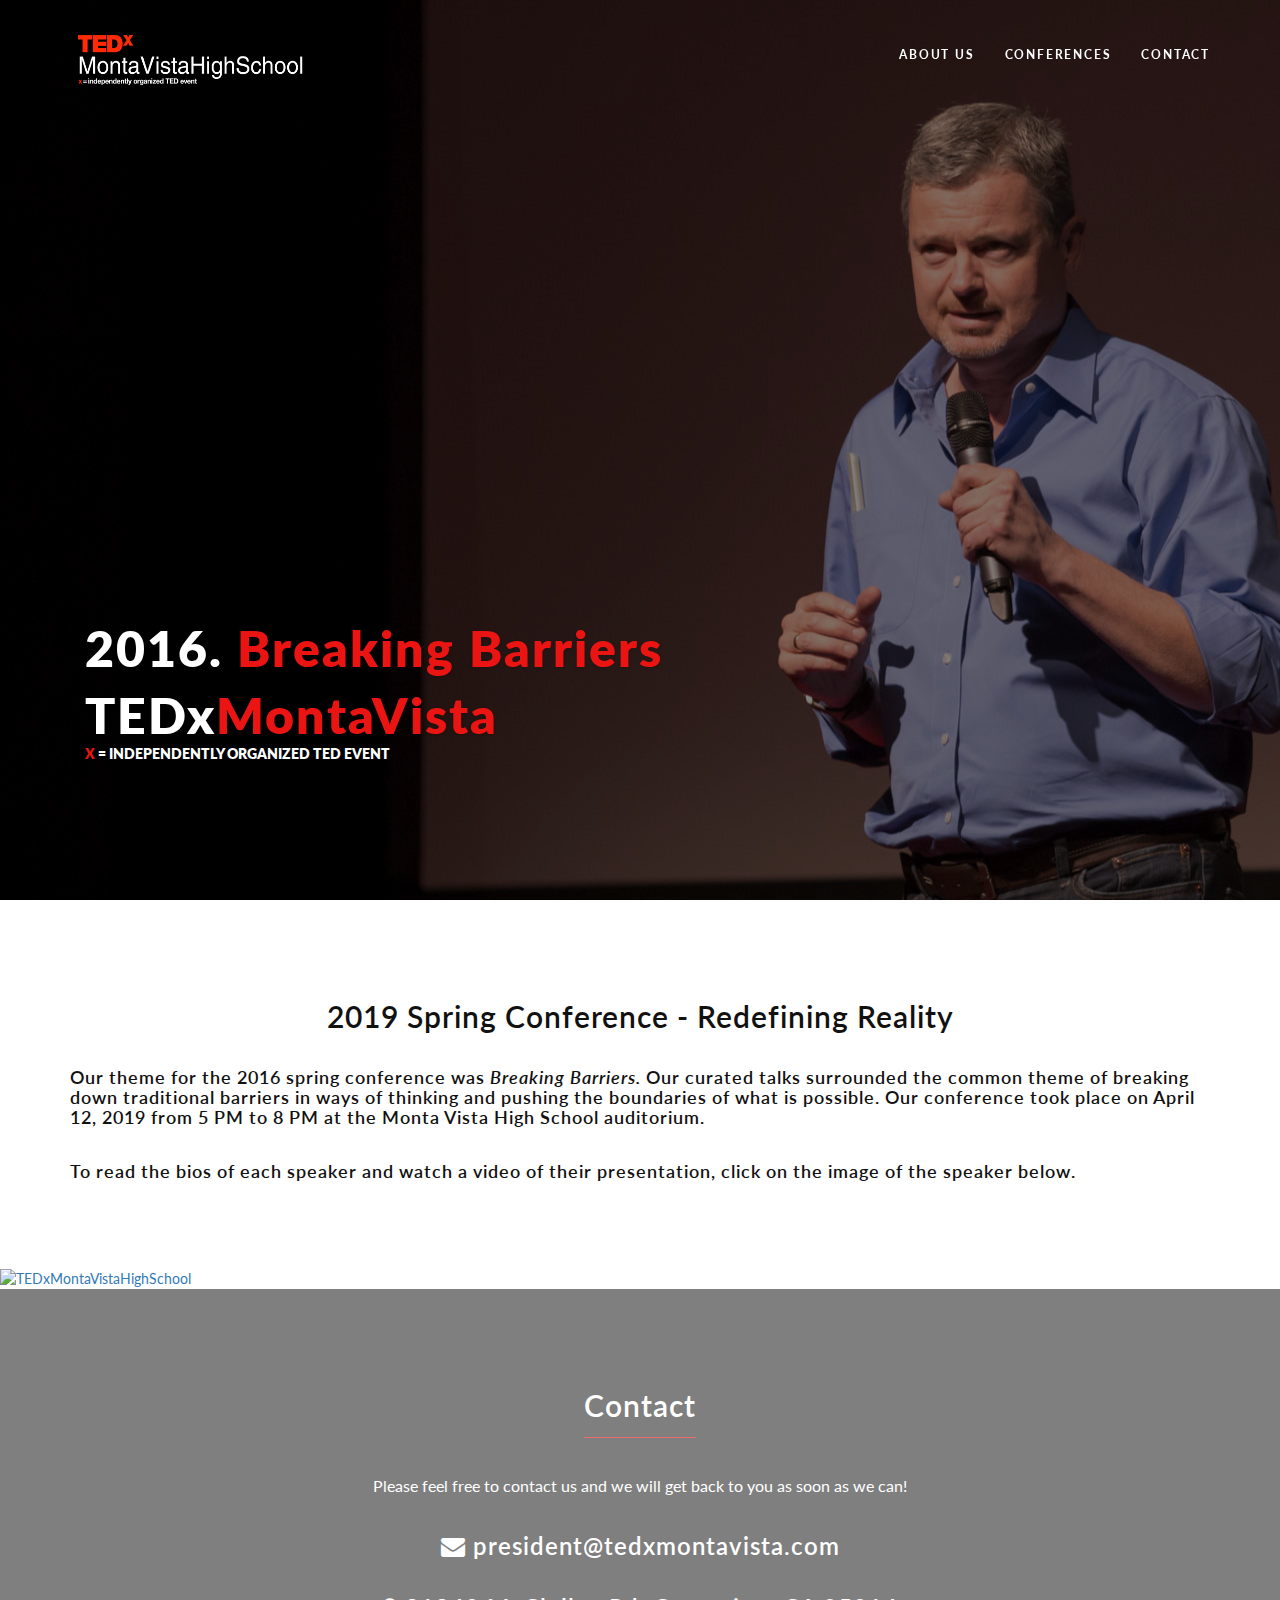
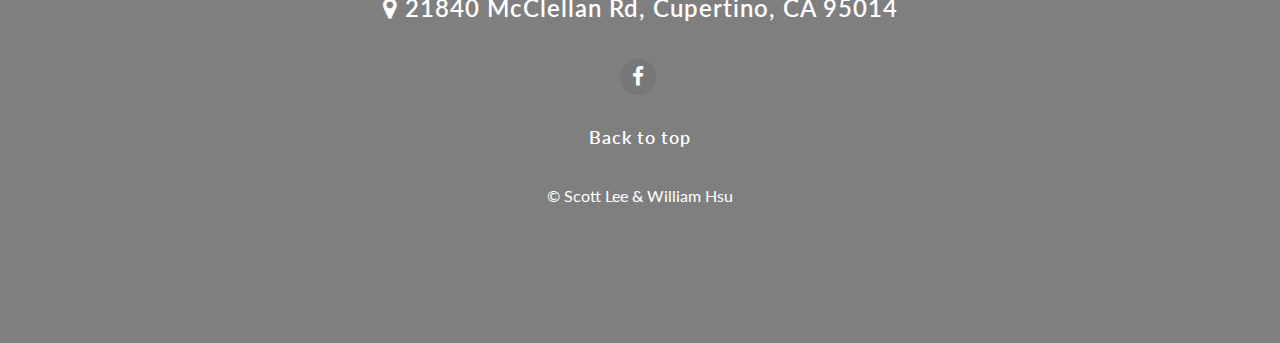
==== 2019.html @ cac992ec "Update 2019.html" ====
<!DOCTYPE html>
<html lang="en" xmlns="http://www.w3.org/1999/html">
<head>

    <meta charset="utf-8">
    <meta http-equiv="X-UA-Compatible" content="IE=edge">
    <meta name="viewport" content="width=device-width, initial-scale=1">
    <meta name="description" content="">

    <title>TEDxMontaVista</title>

    <!-- Bootstrap -->
    <link href="css/bootstrap.min.css" rel="stylesheet">

    <!-- Styles -->
    <link href="css/style.css" rel="stylesheet">

    <!-- Fonts -->
    <link href="css/font-awesome.min.css" rel="stylesheet" type="text/css">
    <link href='http://fonts.googleapis.com/css?family=Lato:400,700,400italic' rel='stylesheet' type='text/css'>

    <!-- HTML5 Shim and Respond.js IE8 support of HTML5 elements and media queries -->
    <!-- WARNING: Respond.js doesn't work if you view the page via file:// -->
    <!--[if lt IE 9]>   
    <script src="https://oss.maxcdn.com/libs/html5shiv/3.7.0/html5shiv.js"></script>
    <script src="https://oss.maxcdn.com/libs/respond.js/1.4.2/respond.min.js"></script>
    <![endif]-->

</head>

<body id="page-top" data-spy="scroll" data-target=".navbar-fixed-top">

    <!-- Navigation -->
    <nav class="navbar navbar-custom navbar-fixed-top" role="navigation">
        <div class="container">
            <!-- Collect the nav links, forms, and other content for toggling -->
            <div class="collapse navbar-collapse navbar-main-collapse">
                <ul class="nav navbar-nav">
                    <a class="navbar-brand" href="#page-top">
                        <img src='img/tedx-logo.png' style='width: 300px; height: 50px; margin-top: -10px;'/>
                    </a>
                </ul>
                <div class="navbar-collapse collapse">
                    <ul class="nav navbar-nav navbar-right">
                        <li class="hidden">
                            <a href="#page-top"></a>
                        </li>
                        <li>
                            <a class="page-scroll" href="about.html">ABOUT US</a>
                        </li>
                        <li>
                            <a class="dropdown-toggle" data-toggle="dropdown" href="#" role="button" aria-haspopup="true" aria-expanded="false">CONFERENCES</a>
                            <ul class="dropdown-menu">
                                <li><a href="2015.html">2015: Initiating Innovation</a></li>
                                <li><a href="2016.html">2016: Breaking Barriers</a></li>
                                <li><a href="2019.html">2019: Redefining Reality</a></li>

                            </ul>
                        </li>
                        <!--
                        <li>
                            <a class="page-scroll" href="team.html">TEAM</a>
                        </li>
                        -->
                        <li>
                            <a class="page-scroll" href="#contact">CONTACT</a>
                        </li>
                    </ul>
                </div>
            </div>
        </div>
    </div>
</nav>

<!-- Intro Header -->
<header class="intro intro-2015">
    <div class="intro-body">
        <div class="container">
            <div class="col-md-9">
                <p class="brand-heading">2016. <span class="color">Breaking Barriers</span></p>
                <h1 class="brand-heading-title">TEDx<span class="color">MontaVista</span></h1>
                <p class="intro-text"><span class="color subtext">x</span> = independently organized TED event</p>
            </div>
        </div>
    </div>
</header>

<!-- About 2015 Text -->
<section id="project" class="head split-padding4">
    <div class="container">
        <div class="row">
            <div class="col-xs-12 text-center">
                <h2>2019 Spring Conference - Redefining Reality</h2>
                <h4 style="text-align: left;">Our theme for the 2016 spring conference was <em>Breaking Barriers.</em> Our curated talks surrounded the common theme of breaking down traditional barriers in ways of thinking and pushing the boundaries of what is possible. Our conference took place on April 12, 2019 from 5 PM to 8 PM at the Monta Vista High School auditorium.</h4>
                <h4 style="text-align: left;">To read the bios of each speaker and watch a video of their presentation, click on the image of the speaker below.</h4>
            </div>
        </div>
    </div>
</section>

<!-- Modal display -->
<div class="project wow fadeIn">
<a data-flickr-embed="true"  href="https://www.flickr.com/photos/157566806@N08/albums/72157708039791585" title="TEDxMontaVistaHighSchool"><img src="https://live.staticflickr.com/65535/46757386015_0be672de1f.jpg" width="100%" alt="TEDxMontaVistaHighSchool"></a><script async src="//embedr.flickr.com/assets/client-code.js" charset="utf-8"></script></div>

<!-- Contact Section -->
<section id="contact" class="container-fluid text-center">
    <div class="overlay"></div>
    <div class="col-lg-6 col-lg-offset-3">
        <h2 class="headerline">Contact</h2>
        <p>Please feel free to contact us and we will get back to you as soon as we can!</p>
        <h3><i class="fa fa-envelope"></i><a href="mailto:president@tedxmontavista.com" class="email"> president@tedxmontavista.com</a></h3>
        <h3><i class="fa fa-map-marker"></i> 21840 McClellan Rd, Cupertino, CA 95014</h3>
        <ul class="list-inline lead">
            <li><a href="https://www.facebook.com/TEDxMontaVista"><span class="fa-stack"><i class="fa fa-circle fa-stack-2x"></i><i class="fa fa-facebook fa-stack-1x fa-inverse"></i></span></a></li>
        </ul>
        <h4><a href="#page-top" class="email">Back to top</a></h4>
        <p class="">&copy; Scott Lee &amp; William Hsu</p>
    </div>
</section>

<!-- Javascript: Core -->
<script src="js/jquery.js"></script>
<script src="js/bootstrap.min.js"></script>

<!-- Javascript: Plugins -->
<script src="js/easing.min.js"></script>
<script src="js/countdown.min.js"></script>
<script src="js/smoothscroll.js"></script>

<!-- Javascript: Background -->
<script src="js/device.min.js"></script>
<script src="js/mb.YTPlayer.js"></script>

<!-- Javascript: Custom -->
<script src="js/custom.js"></script>

</body>
</html>
---- css/style.css ----
/* Base structure */

html, body {
    width: 100%;
    height: 100% !important;
}

body {
    font-family: 'Lato', sans-serif;
    color: #000;
    background-color: #fff;
}

h1, h2, h3, h4, h5, h6 {
    margin: 0 0 35px;
    letter-spacing: 1px;
    font-weight: 600;
}

p {
    margin: 0 0 25px;
    font-size: 15px;
    line-height: 1.5;
}

@media(min-width:768px) {
    p {
        margin: 0 0 35px;
        font-size: 16px;
        line-height: 1.6;
    }
}

a {
    -webkit-transition: all .3s ease-in-out;
    -moz-transition: all .3s ease-in-out;
    transition: all .3s ease-in-out;
}

a:hover,
a:focus {
    text-decoration: none;
}

.no-pad {
    padding: 0;
}

.headerline {
    border-bottom: 1px solid #EA6B69;
    padding-bottom: 15px;
    display: inline-block;
}

.overlay {
    background: rgba(0, 0, 0, 0.5);
    width: 100%;
    height: 100%;
    position: absolute;
    z-index: -1;
    top: 0;
    left: 0;
}

section {
    position: relative;
    z-index: 999;
    padding: 100px 0;
}

@media(max-width:768px) {
    section {
        padding: 70px 0;
    }
}

.list-inline>li {
    padding-bottom: 10px;
}
.label {
    border-radius: 0;
}
.label-danger {
    background-color: #c00;
}
.btn {
    border-radius: 0;
    font-size: 12px;
    font-weight: 700;
    letter-spacing: 1px;
    text-transform: uppercase;
    -webkit-transition: all .3s ease-in-out;
    -moz-transition: all .3s ease-in-out;
    transition: all .3s ease-in-out;
}
.btn-default {
    border: 2px solid #fff;
    outline: 0;
    color: #fff;
    background-color: transparent;
}
.btn-default:hover,
.btn-default:focus {
    border: 2px solid #eee;
    outline: 0;
    color: #000;
    background-color: #eee;
}
.btn-primary {
    border: 2px solid #EA6B69;
    outline: 0;
    color: #fff;
    background-color: #EA6B69;
}
.btn-primary:hover,
.btn-primary:focus {
    border: 2px solid #EA1513;
    outline: 0;
    color: #fff;
    background-color: #EA1513;
}

.split-padding0,
.split-padding,
.split-padding2,
.split-padding3,
.split-padding3-alt,
.split-padding4,
.split-padding5 {
    padding: 100px 60px 50px;
}

.split-padding3-alt{
    padding-top: 32px;
}

@media(max-width:768px) {
    .split-padding0,
    .split-padding,
    .split-padding2,
    .split-padding3,
    .split-padding3-alt,
    .split-padding4,
    .split-padding5 {
        padding: 50px 20px 50px;
    }

    .split-padding3-alt{
    padding-top: 25px;
    }
}



.split-padding-demo {
    padding: 50px;
}

.split-padding0,
.split-padding,
.split-padding2 {
    color: #fff;
}
.split-padding3,
.split-padding4 {
    color: #111;
}
.split-padding0 {
    background-color: #151515;
}
.split-padding {
    background-color: #111;
}
.split-padding2 {
    background-color: #000;
}

.split-padding3 {
    background-color: rgba(250, 250, 250, 0.8);
}
.split-padding3-alt
{}
}
.split-padding4 {
    background-color: rgba(0, 0, 0, 0.05);
}

a .fa-circle {
    color: #777;
    -webkit-transition: all .3s ease-in-out;
    -moz-transition: all .3s ease-in-out;
    transition: all .3s ease-in-out;
}
a:hover .fa-circle {
    color: #555;
}

/* NavBar */

.navbar-custom {
    margin-bottom: 0;
    border-bottom: 1px solid #333;
    text-transform: uppercase;
    color: rgba(255,255,255,.8);
    background-color: #000;
}
.navbar-custom .navbar-brand {
    font-size: 26px;
    letter-spacing: 1px;
    text-transform: none;
}
.navbar-custom.top-nav-collapse .navbar-brand {
    font-size: 24px;
}
.navbar-custom .navbar-brand:focus {
    outline: 0;
}
.navbar-custom .navbar-brand .navbar-toggle {
   
    font-size: 20px;
    color: #fff;
}
.navbar-custom .navbar-brand .navbar-toggle:focus,
.navbar-custom .navbar-brand .navbar-toggle:active {
    outline: 0;
}
.navbar-custom a {
    color: #fff;
    font-size: 12px;
    font-weight: 700;
    letter-spacing: 0.15em;
    text-transform: uppercase;
}
.navbar-custom .nav li a {
    -webkit-transition: background .4s ease-in-out;
    -moz-transition: background .4s ease-in-out;
    transition: background .4s ease-in-out;
}
.navbar-custom .nav li a:hover {
    outline: 0;
    color: #EA6B69;
    background-color: transparent;
}
.navbar-custom .nav li a:focus,
.navbar-custom .nav li a:active {
    outline: 0;
    background-color: transparent;
}
.navbar-custom .nav li.active {
    outline: 0;
}
.navbar-custom .nav li.active a {
    color: #EA6B69;
}
.navbar-custom .nav li.active a:hover {
    color: #fff;
}
@media(min-width:768px) {
    .navbar-custom {
        padding: 30px;
        border-bottom: 0;
        letter-spacing: 1px;
        background: 0 0;
        -webkit-transition: background .5s ease-in-out,padding .5s ease-in-out;
        -moz-transition: background .5s ease-in-out,padding .5s ease-in-out;
        transition: background .5s ease-in-out,padding .5s ease-in-out;
    }
    .navbar-custom.top-nav-collapse {
        padding: 10px 30px;
        background-color: #000;
    }
}
.top-nav-collapse .container {
    width: auto;
}
.navbar-toggle {
    padding: 3px 5px 0;
    margin-bottom: 0;
}

.nav-title
{
   left: 0%;
}

/* Intro */

.intro {
    display: table;
    width: 100%;
    color: #fff;
    text-shadow: 0 1px 3px rgba(0,0,0,.2);
    height: 100%;
    background: #000 url(../img/5.jpg)  no-repeat center center fixed;
    -webkit-background-size: cover;
    -moz-background-size: cover;
    background-size: cover;
}

.intro2 {
    background: #000 url(../img/6.jpg)  no-repeat center center fixed;
    -webkit-background-size: cover;
    -moz-background-size: cover;
    background-size: cover;
}

.intro2 #clock {
    padding:50px 0;
}

.intro2 #clock span {
    border-bottom: 1px solid #fff!important;
}


.intro .intro-body {
    display: table-cell;
    vertical-align: bottom;
    background: rgba(0, 0, 0, 0.5);
    padding: 100px 0;
}
.intro .intro-body .brand-heading  {
    font-size: 40px;
    font-weight: 800;
    letter-spacing: 2px;
    margin: 0px;
}

.intro .intro-body .brand-heading-title
{
    font-size: 40px;
    font-weight: 800;
    letter-spacing: 2px;
    margin: 0px;
}

.color {
    color: #EA1513;
    
}
.intro .intro-body .intro-text {
    font-size: 14px;
    font-weight: 800;
    text-transform: uppercase;
}
@media(min-width:768px) {
    .intro {
        padding: 0;
    }
    .intro .intro-body .brand-heading {
        font-size: 50px;
    }
    .intro .intro-body .brand-heading-title{
        font-size: 50px;
    }
}

@media (min-width: 992px) {
    .intro .list-inline {
        text-align: right;
    }
}

@media(max-width:768px) {
    .intro2 #clock {
        padding:0;
    }
    .intro .intro-body {
        padding: 30px 0;
    }
}

/* VIDEO BACKGROUND */
.video-controls {
    position: absolute;
    bottom: 30px;
    right: 40px;
    z-index: 1;
    opacity: .2;
    display: none;
}
.video-controls-visible {
    display: inline;
}
.video-controls .fa {
    color: #fff;
    padding: 5px;
    width: 25px;
}

/* Action */

#action {
    background-color: #000;
    padding-top: 0;
    padding-bottom: 0;
}

/* About */

#about,
#about2,
#about3 {
    padding-top: 0;
    padding-bottom: 0;
    color: #333;
}
#about {
    width: 100%;
    background: url(../img/2.jpg)  no-repeat center center fixed;
    -webkit-background-size: cover;
    -moz-background-size: cover;
    background-size: cover;
}

@media(max-width:768px) {
    #about,
    #about2,
    #about3 {
        text-align: center;
    }
}

/* Countdown */

#clock div {
    display: inline-block;
    font-size: 16px;
    font-weight: 600;
    margin:0 25px;
    text-transform: uppercase;
    letter-spacing: 2px;
    line-height: 60px;
}
#clock span {
    display: block;
    font-size: 72px;
    font-weight: 300;
    padding: 30px 0;
    border-bottom: 1px solid #333;
}

@media (max-width: 768px) {
    #clock div {
        font-size: 14px;
        margin:0 15px;
    }
    #clock span {
        font-size: 42px;
        padding: 15px 0;
    }
}

@media (max-width: 468px) {
    #clock div {
        font-size: 11px;
        margin:0 7px;
    }
    #clock span {
        font-size: 32px;
        padding: 5px 0;
    }
}

/* Progress Bar */

#progress {
    background-color: #151515;
    color: #fff;
}
.progress {
    margin-bottom: 40px;
    background-color: #333;
}

/* Project */

#project {
    color: #111;
    padding: 100px 0 50px;
}

.project-item .project-link {
    display: block;
    position: relative;
}
.project-item .project-link .caption {
    position: absolute;
    width: 100%;
    height: 100%;
    opacity: 0;
    background: rgba(255, 255, 255, 0.8);
    cursor: pointer;
    -webkit-transition: all 0.6s ease 0s;
    -moz-transition: all 0.6s ease 0s;
    transition: all 0.6s ease 0s;
}
.project-item .project-link .caption:hover,
#project img:hover,
#project img:focus,
a.project-link:focus,
a.project-link:hover {
    opacity:1!important;
    left: 0;
}
.project-item .project-link:hover {
    -moz-transform: scale(1.04);
    -webkit-transform: scale(1.04);
    -ms-transform: scale(1.04);
    transform: scale(1.04);
}
.project-item .project-link .caption .caption-content {
    position: absolute;
    bottom: 0;
    left:0;
    font-size: 16px;
    color: #333;
    text-transform: uppercase;
    font-weight: 700;
    padding: 30px;
    text-align: left;
}
.project-item .project-link .caption .caption-content .icon {
    display: block;
    font-size: 36px;
    line-height: 46px;
    opacity: 0.5;
}
.project-item {
    overflow: hidden;
}
.project-modal {
    padding: 0!important;
}
.project-modal .modal-content {
    padding: 80px 0;
    min-height: 100%;
    min-width: 102%;
    border: 0;
    border-radius: 0;
    background-clip: border-box;
    -webkit-box-shadow: none;
    box-shadow: none;
}
.project-modal .modal-content h2 {
    margin: 0;
    font-size: 26px;
}
.project-modal .modal-content img,
.project-modal .embed-responsive {
    margin-bottom: 30px;
    width: 100%;
}
.project-modal .close-modal{
    position: absolute;
    top: 0;
    left: 50%;
    cursor: pointer;
    opacity: 0.4;
    font-size: 46px;
    -webkit-transition: all ease .5s;
    -moz-transition: all ease .5s;
    transition: all ease .5s;
}
.project-modal .backgrid {
    left: 40px;
}
.project-modal button {
    margin-top: 20px;
    border: 2px solid #000;
    color: #000;
}
.project-modal .close-modal:hover {
    opacity: .3;
}
.project-modal .modal-backdrop {
    display: none;
    opacity: 0;
}
.modal-content h2 {
    font-weight: 300;
}

@media(max-width:768px) {
    .project-item .project-link .caption {
        opacity: 0.7;
    }
    .project-item .project-link:hover {
        -moz-transform: scale(1);
        -webkit-transform: scale(1);
        -ms-transform: scale(1);
        transform: scale(1);
    }
    .project-item .project-link .caption .caption-content {
        left: 50px;
    }
}

/* Sponsors */

#sponsor {
    background: #151515;
}

.sponsor img {
    max-width: 132px;
    height: 50px;
    margin: 50px auto;
    display: block;
}

/* Team */

#team h2 {
    margin-bottom: 55px;
}

/* Mission */

#mission {
    width: 100%;
    color: #fff;
    background: #111 url(../img/7.jpg) no-repeat center center fixed;
    -webkit-background-size: cover;
    -moz-background-size: cover;
    background-size: cover;
}

#mission .fa {
    display: block;
    padding: 30px 0;
}

/* Contact */

#contact {
    width: 100%;
    color: #fff;
    background: url(../img/3.jpg) no-repeat center center fixed;
    -webkit-background-size: cover;
    -moz-background-size: cover;
    background-size: cover;
}

@media(max-width:1200px) {
    #contact, #mission, #about, .intro {
        background-attachment: scroll;
    }
}

hr {
    border-color: rgba(0, 0, 0, 0.1);
}

a.email{
    color: white;
}

.intro{
    display: table;
    width: 100%;
    color: #fff;
    text-shadow: 0 1px 3px rgba(0,0,0,.2);
    height: 100%;
    -webkit-background-size: cover;
    -moz-background-size: cover;
    background-size: cover;
}

.intro-team{
    background: #000 url("../img/team-bg.jpg")  no-repeat center center fixed;
}

.intro-2015{
    background: #000 url("../img/2015-bg.jpg")  no-repeat center center fixed;
}

.intro-about{
    background: #000 url("../img/about-bg.jpg")  no-repeat center center fixed;

}
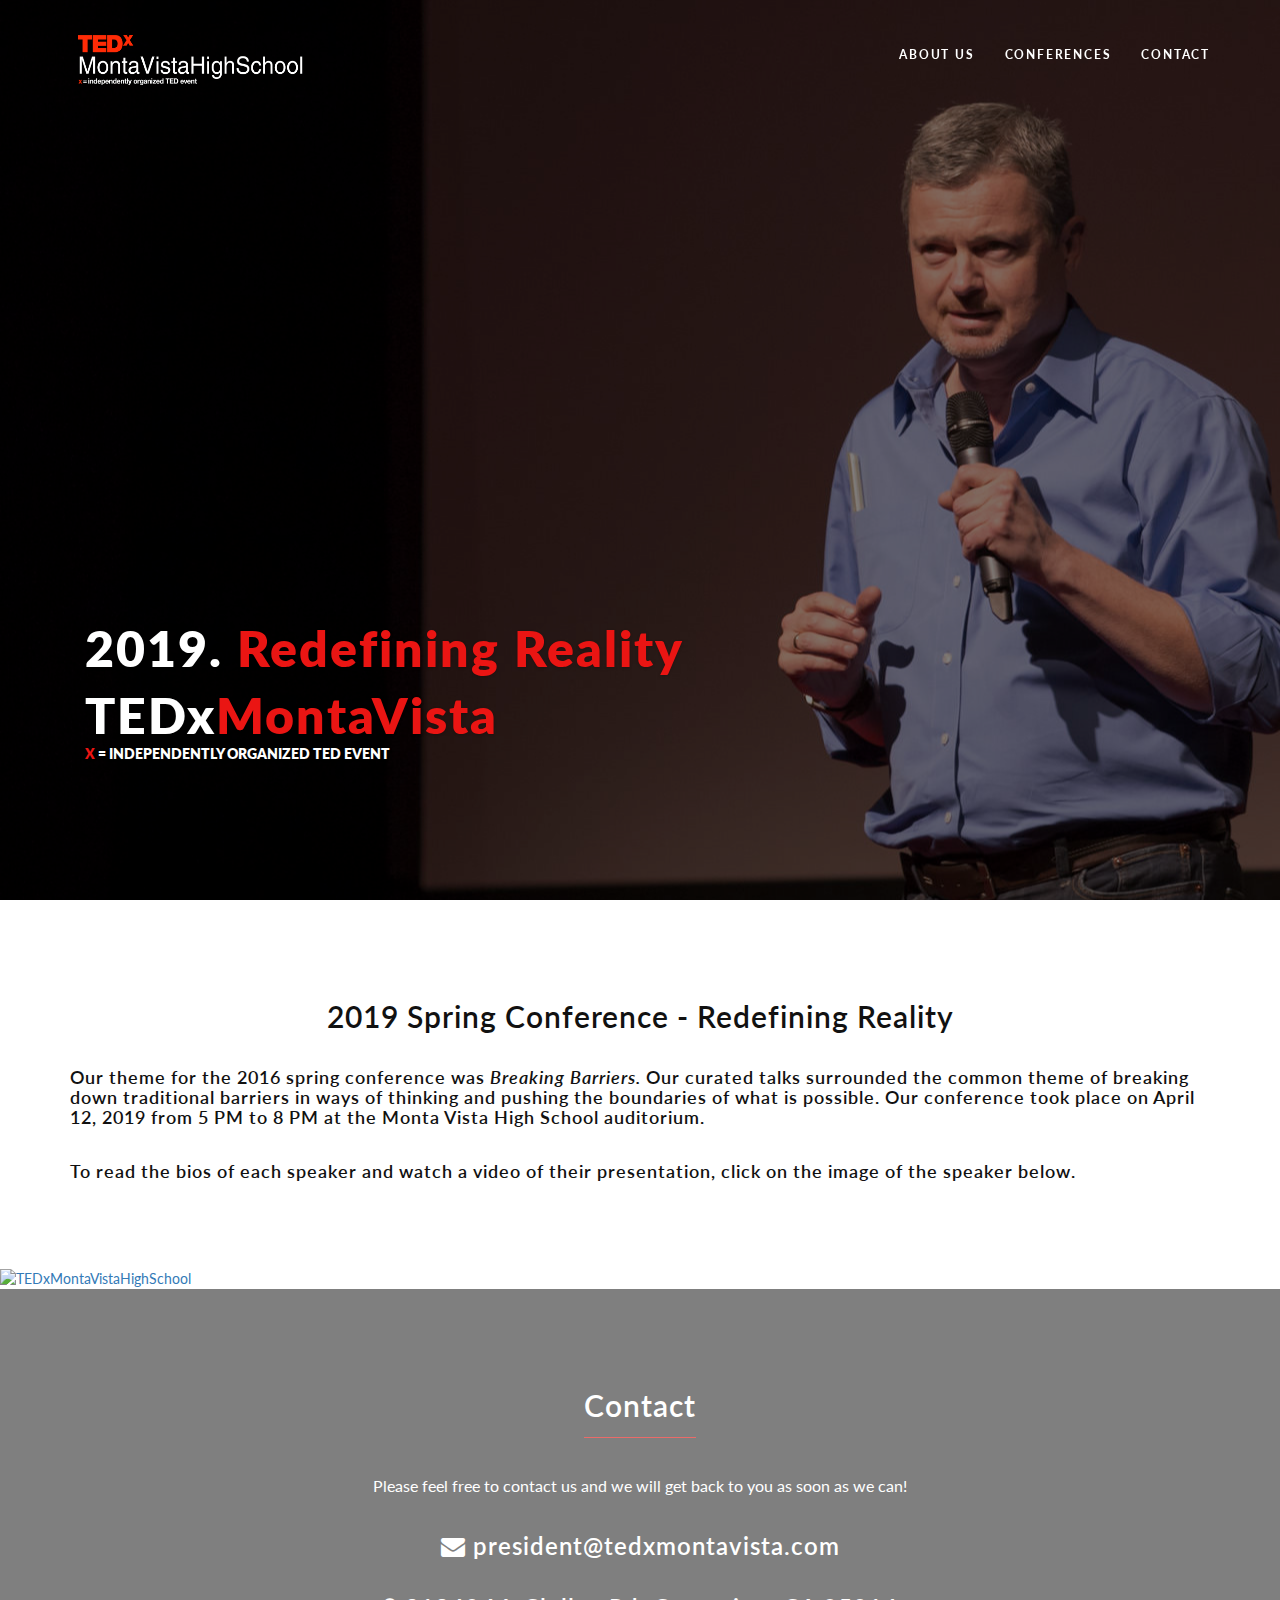
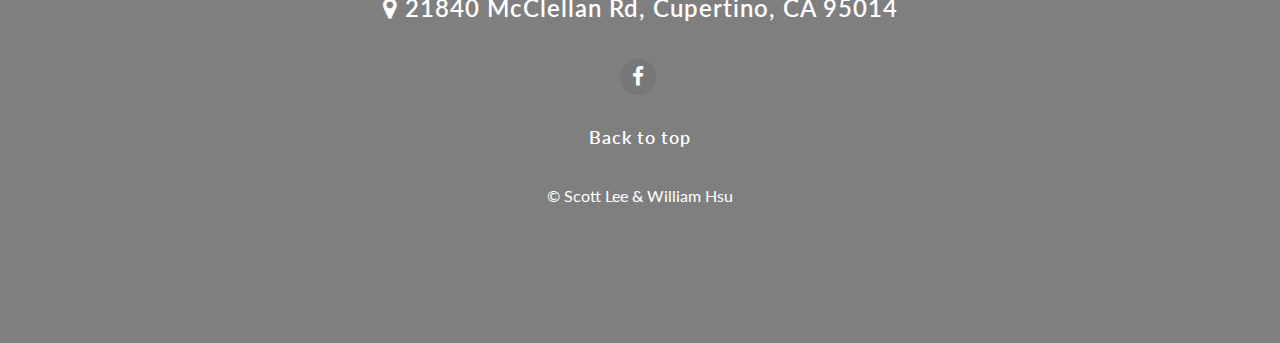
==== commit 9e47b379: "Update 2019.html" ====
--- a/2019.html
+++ b/2019.html
@@ -77,7 +77,7 @@
     <div class="intro-body">
         <div class="container">
             <div class="col-md-9">
-                <p class="brand-heading">2016. <span class="color">Breaking Barriers</span></p>
+                <p class="brand-heading">2019. <span class="color">Redefining Reality</span></p>
                 <h1 class="brand-heading-title">TEDx<span class="color">MontaVista</span></h1>
                 <p class="intro-text"><span class="color subtext">x</span> = independently organized TED event</p>
             </div>
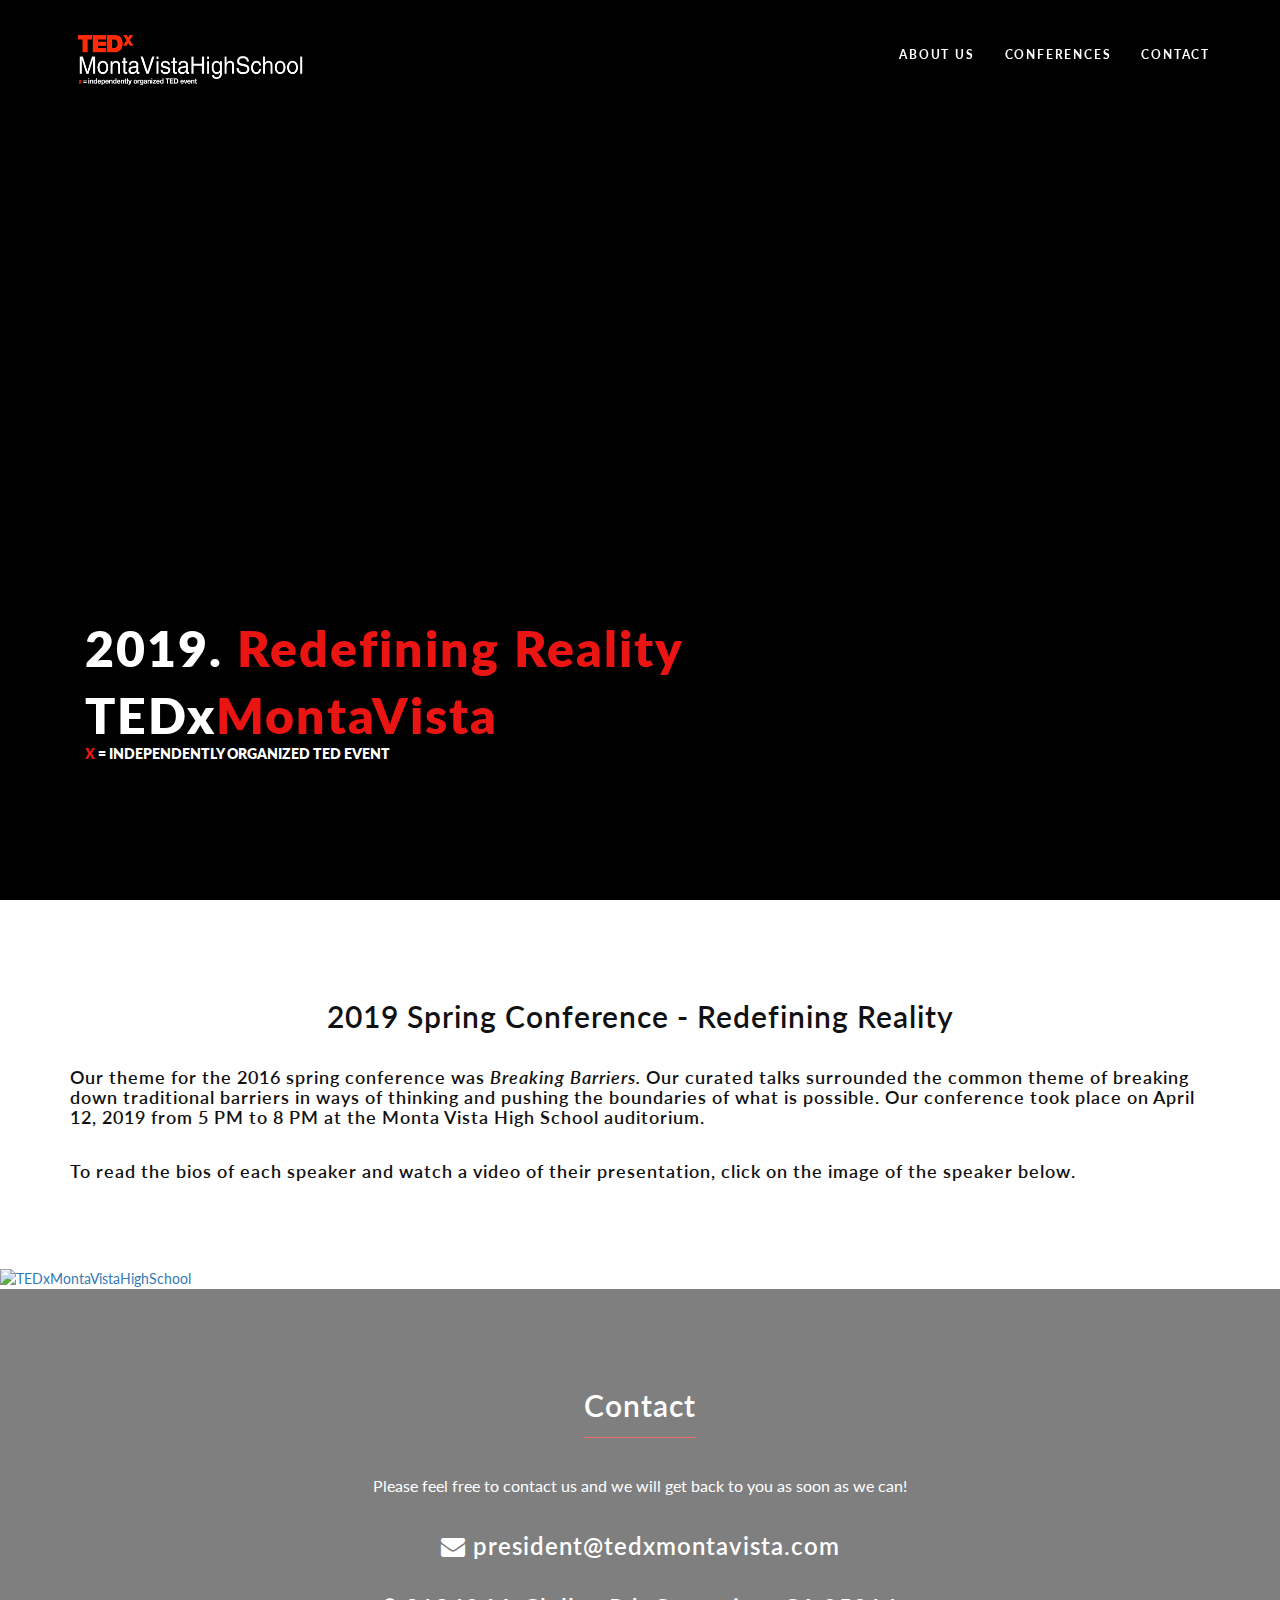
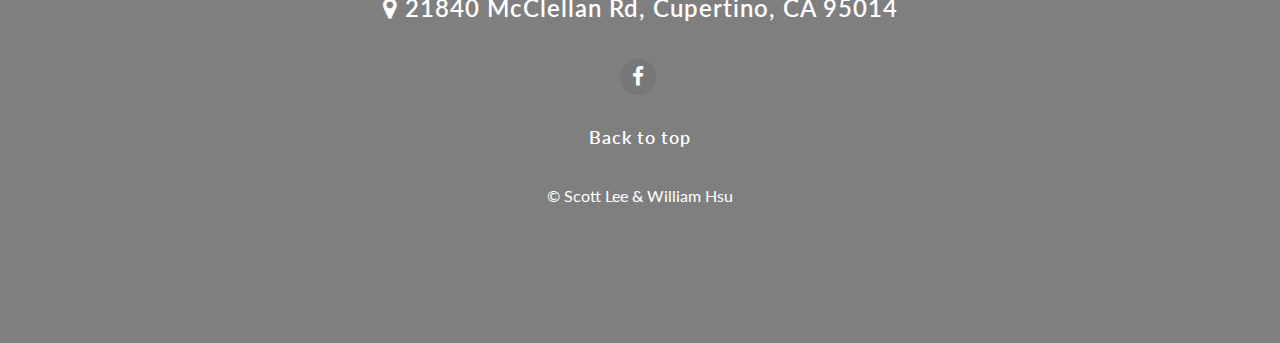
==== commit a411353c: "Update 2019.html" ====
--- a/2019.html
+++ b/2019.html
@@ -73,7 +73,7 @@
 </nav>
 
 <!-- Intro Header -->
-<header class="intro intro-2015">
+<header class="intro intro-2019">
     <div class="intro-body">
         <div class="container">
             <div class="col-md-9">
